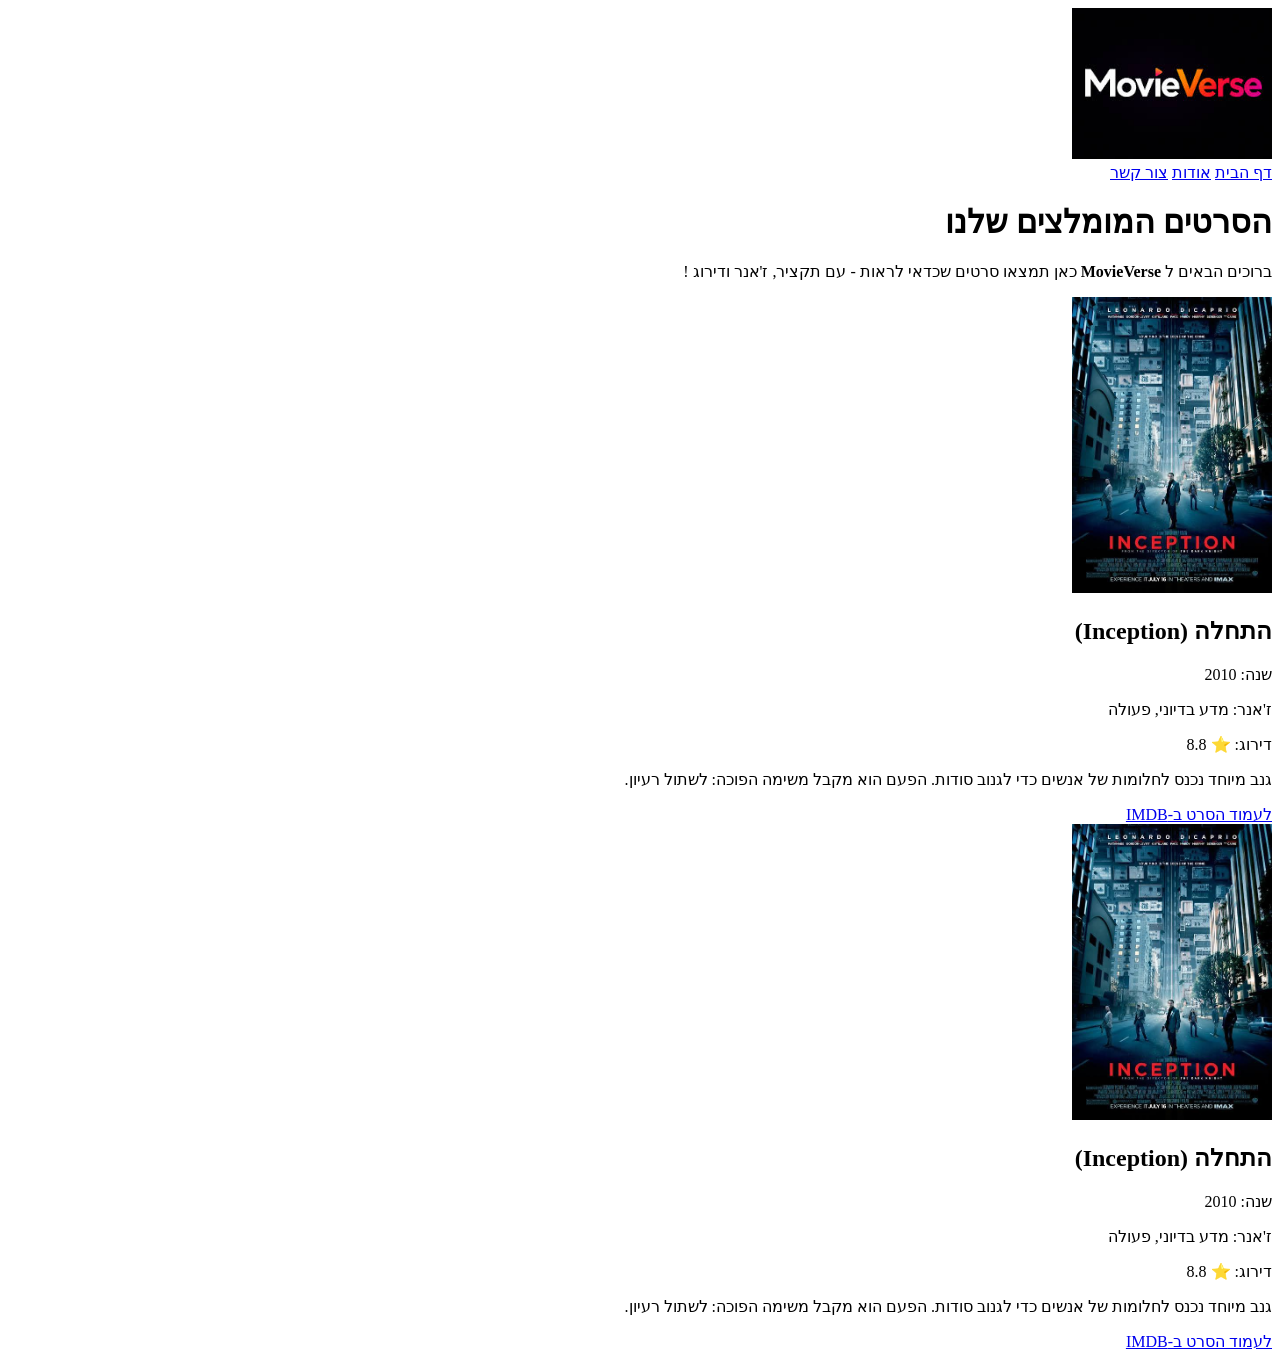
==== index.html @ 305d9ede "Add movie saite - lab 1" ====
<!DOCTYPE html>
<html lang="he" dir="rtl">
<head>
    <meta charset="UTF-8">
    <meta name="viewport" content="width=device-width, initial-scale=1.0">
    <title>MovieVerse - דף הבית</title>
</head>
<body>
<header>
    <a href="index.html">
        <img src="images/logo.png" alt="הלוגו של MovieVerse" width="200">
    </a>
    <nav>
        <a href="index.html">דף הבית</a>
        <a href="about.html">אודות</a>
        <a href="contact.html">צור קשר</a>
    </nav>
</header>
<!-- ==== התוכן הראשי ==== -->
<main>
    <h1>הסרטים המומלצים שלנו</h1>
    <p>ברוכים הבאים ל <b> MovieVerse </b>כאן תמצאו סרטים שכדאי לראות - עם תקציר, ז'אנר ודירוג !</p>
    <div class="movie">
        <img src="images/inception.jpg" alt="הפוסטר של הסרט התחלה" width="200">
        <h2>התחלה (Inception)</h2>
        <p><span>שנה:</span> 2010</p>
        <p><span>ז'אנר:</span> מדע בדיוני, פעולה</p>
        <p><span>דירוג:</span> ⭐ 8.8</p>
        <p>גנב מיוחד נכנס לחלומות של אנשים כדי לגנוב סודות. הפעם הוא מקבל משימה הפוכה: לשתול רעיון.</p>
        <a href="https://www.imdb.com/title/tt1375666/" target="_blank">לעמוד הסרט ב-IMDB</a>
    </div>
    <div class="movie">
        <img src="images/inception.jpg" alt="הפוסטר של הסרט התחלה" width="200">
        <h2>התחלה (Inception)</h2>
        <p><span>שנה:</span> 2010</p>
        <p><span>ז'אנר:</span> מדע בדיוני, פעולה</p>
        <p><span>דירוג:</span> ⭐ 8.8</p>
        <p>גנב מיוחד נכנס לחלומות של אנשים כדי לגנוב סודות. הפעם הוא מקבל משימה הפוכה: לשתול רעיון.</p>
        <a href="https://www.imdb.com/title/tt1375666/" target="_blank">לעמוד הסרט ב-IMDB</a>
    </div>
</main>
</body>
</html>
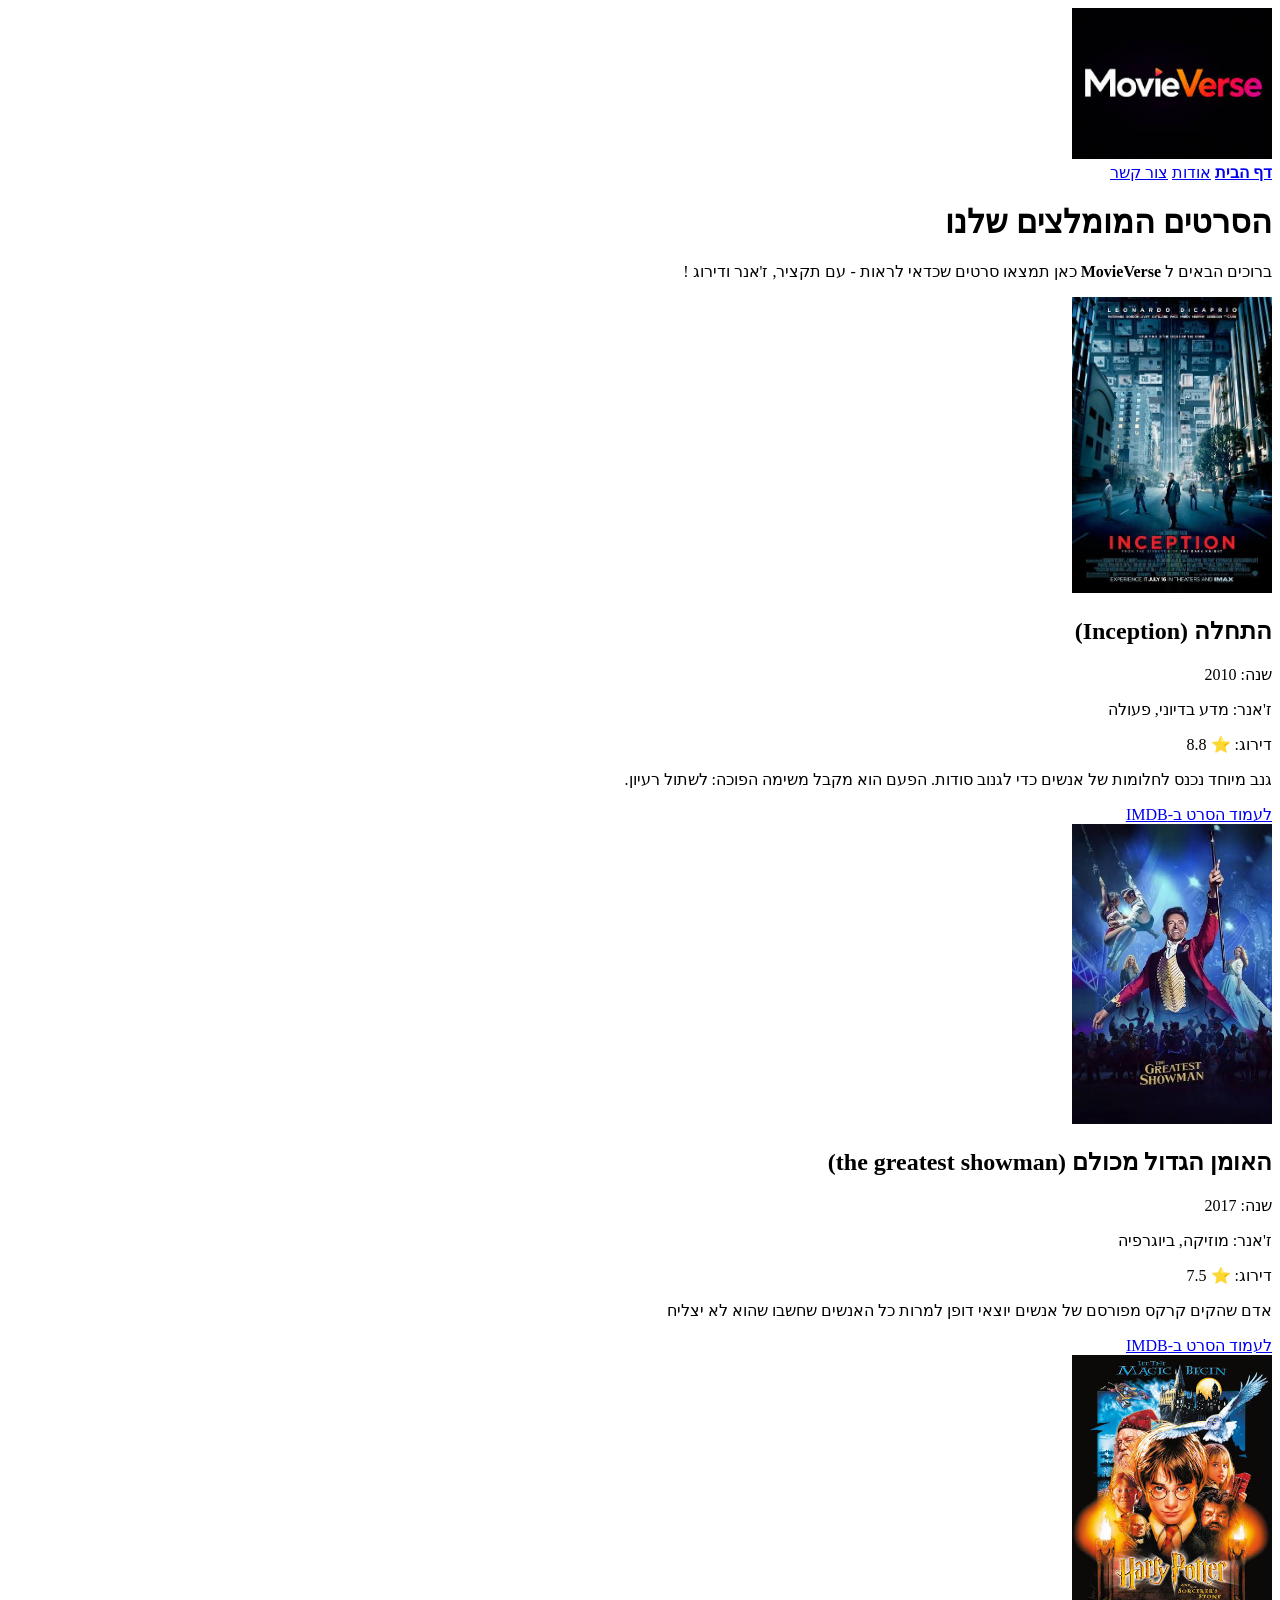
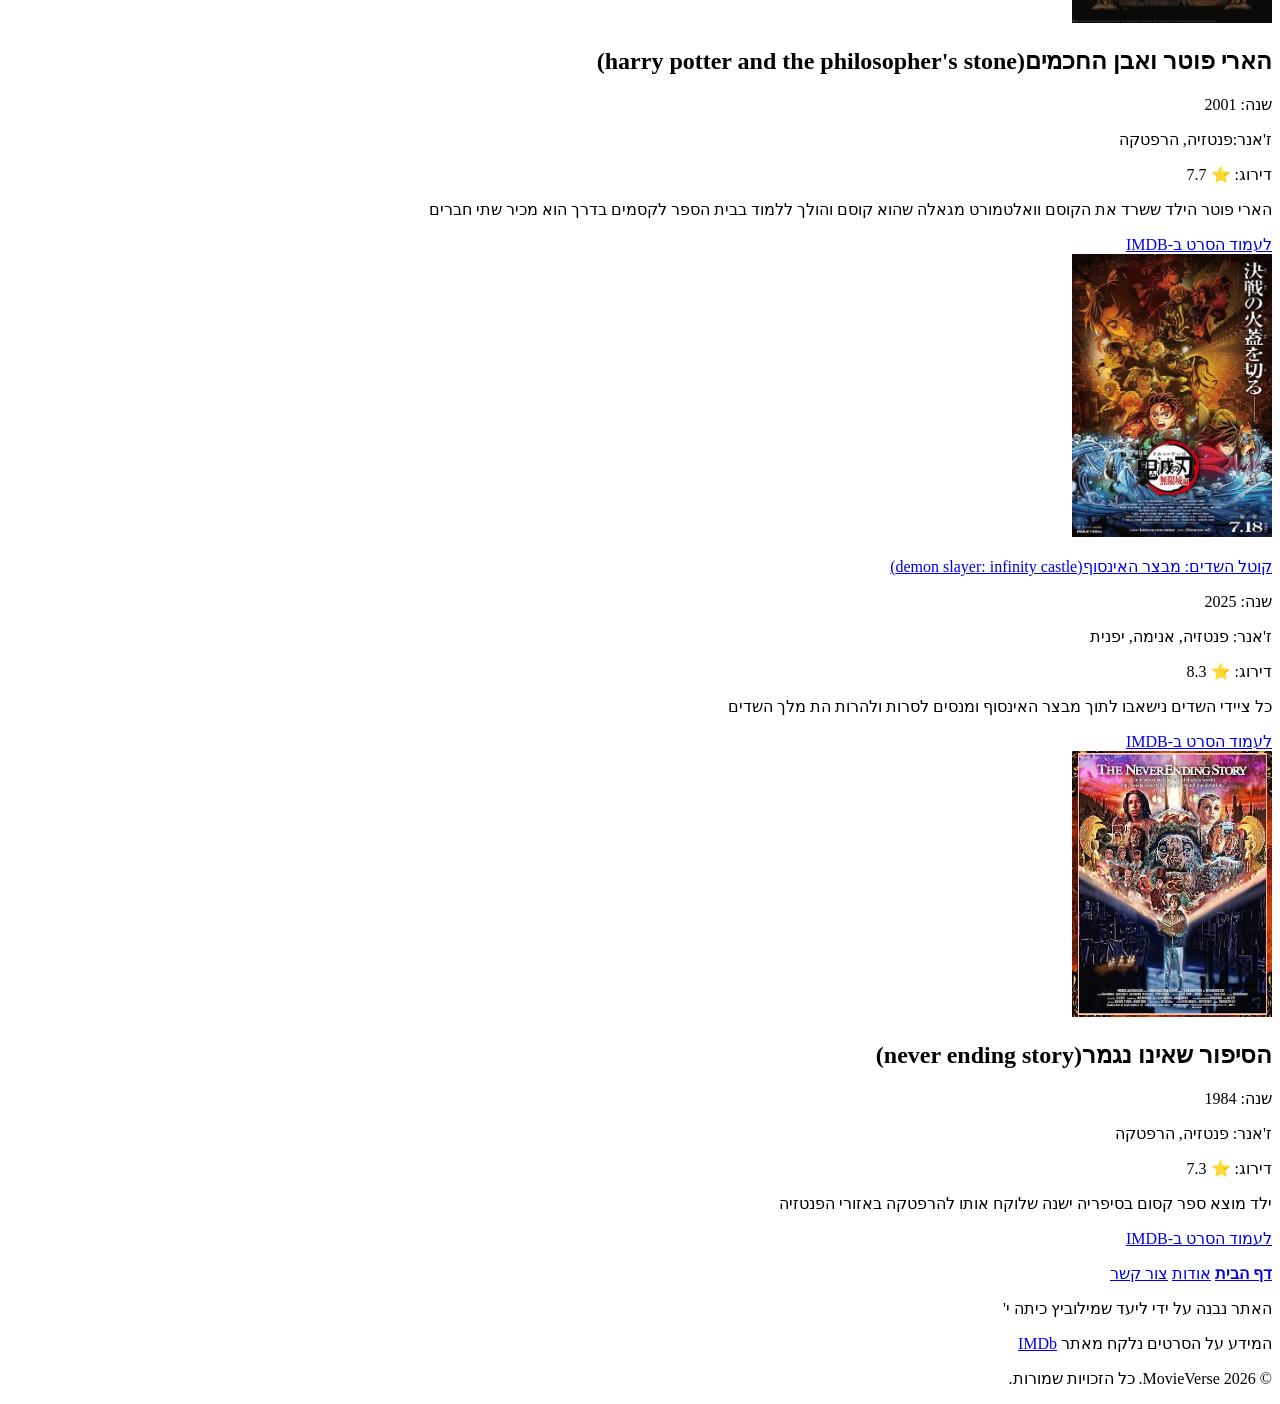
==== commit f6ac77fe: "movie aite" ====
--- a/index.html
+++ b/index.html
@@ -11,7 +11,7 @@
         <img src="images/logo.png" alt="הלוגו של MovieVerse" width="200">
     </a>
     <nav>
-        <a href="index.html">דף הבית</a>
+        <a href="index.html"><b>דף הבית</b></a>
         <a href="about.html">אודות</a>
         <a href="contact.html">צור קשר</a>
     </nav>
@@ -30,14 +30,53 @@
         <a href="https://www.imdb.com/title/tt1375666/" target="_blank">לעמוד הסרט ב-IMDB</a>
     </div>
     <div class="movie">
-        <img src="images/inception.jpg" alt="הפוסטר של הסרט התחלה" width="200">
-        <h2>התחלה (Inception)</h2>
-        <p><span>שנה:</span> 2010</p>
-        <p><span>ז'אנר:</span> מדע בדיוני, פעולה</p>
-        <p><span>דירוג:</span> ⭐ 8.8</p>
-        <p>גנב מיוחד נכנס לחלומות של אנשים כדי לגנוב סודות. הפעם הוא מקבל משימה הפוכה: לשתול רעיון.</p>
-        <a href="https://www.imdb.com/title/tt1375666/" target="_blank">לעמוד הסרט ב-IMDB</a>
+        <img src="images/the_greatest_showman.jpg" alt="הפוסטר של הסרט האומן הגדול מכולם" width="200">
+        <h2>האומן הגדול מכולם (the greatest showman)</h2>
+        <p><span>שנה:</span> 2017</p>
+        <p><span>ז'אנר:</span> מוזיקה, ביוגרפיה</p>
+        <p><span>דירוג:</span> ⭐ 7.5</p>
+        <p> אדם שהקים קרקס מפורסם של אנשים יוצאי דופן למרות כל האנשים שחשבו שהוא לא יצליח </p>
+        <a href="https://www.imdb.com/title/tt1485796/" target="_blank">לעמוד הסרט ב-IMDB</a>
+    </div>
+    <div class="movie">
+        <img src="images/harry_potter.jpg" alt="הפוסטר של הסרט הארי פוטר ואבן החכמים" width="200">
+        <h2>הארי פוטר ואבן החכמים(harry potter and the philosopher's stone)</h2>
+        <p><span>שנה:</span> 2001</p>
+        <p><span>ז'אנר:</span>פנטזיה, הרפטקה</p>
+        <p><span>דירוג:</span> ⭐ 7.7</p>
+        <p>הארי פוטר הילד ששרד את הקוסם וואלטמורט מגאלה שהוא קוסם והולך ללמוד בבית הספר לקסמים בדרך הוא מכיר שתי חברים</p>
+        <a href="https://www.imdb.com/title/tt0241527/" target="_blank">לעמוד הסרט ב-IMDB</a>
+    </div>
+    <div class="movie">
+        <img src="images/demon_slayer.jpg" alt="הפוסטר של הסרט קוטל השדים: מבצר האינסוף" width="200">
+        <p></p>
+        <a href="demon_slayer.html">קוטל השדים: מבצר האינסוף(demon slayer: infinity castle)</a>
+        <p><span>שנה:</span> 2025</p>
+        <p><span>ז'אנר:</span> פנטזיה, אנימה, יפנית</p>
+        <p><span>דירוג:</span> ⭐ 8.3</p>
+        <p>כל ציידי השדים נישאבו לתוך מבצר האינסוף ומנסים לסרות ולהרות הת מלך השדים </p>
+        <a href="https://www.imdb.com/title/tt32820897/" target="_blank">לעמוד הסרט ב-IMDB</a>
+    </div>
+    <div class="movie">
+        <img src="images/never_ending_story.jpg" alt="הפוסטר של הסרט הסיפור שאינו נגמר" width="200">
+        <h2>הסיפור שאינו נגמר(never ending story)</h2>
+        <p><span>שנה:</span> 1984</p>
+        <p><span>ז'אנר:</span> פנטזיה, הרפטקה</p>
+        <p><span>דירוג:</span> ⭐ 7.3</p>
+        <p>ילד מוצא ספר קסום בסיפריה ישנה שלוקח אותו להרפטקה באזורי הפנטזיה</p>
+        <a href="https://www.imdb.com/title/tt0088323/" target="_blank">לעמוד הסרט ב-IMDB</a>
     </div>
 </main>
+<!-- ==== כותרת תחתונה ==== --> 
+ <footer>
+    <p>
+        <a href="index.html"><b>דף הבית</b></a>
+        <a href="about.html">אודות</a>
+        <a href="contact.html">צור קשר</a>
+    </p>
+    <p>האתר נבנה על ידי<span> ליעד שמילוביץ </span>כיתה י'</p>
+    <p>המידע על הסרטים נלקח מאתר <a href="https://www.imdb.com/" target="_blank"> IMDb</a></p>
+    <p>&copy; 2026 MovieVerse. כל הזכויות שמורות.</p>
+ </footer>
 </body>
 </html>
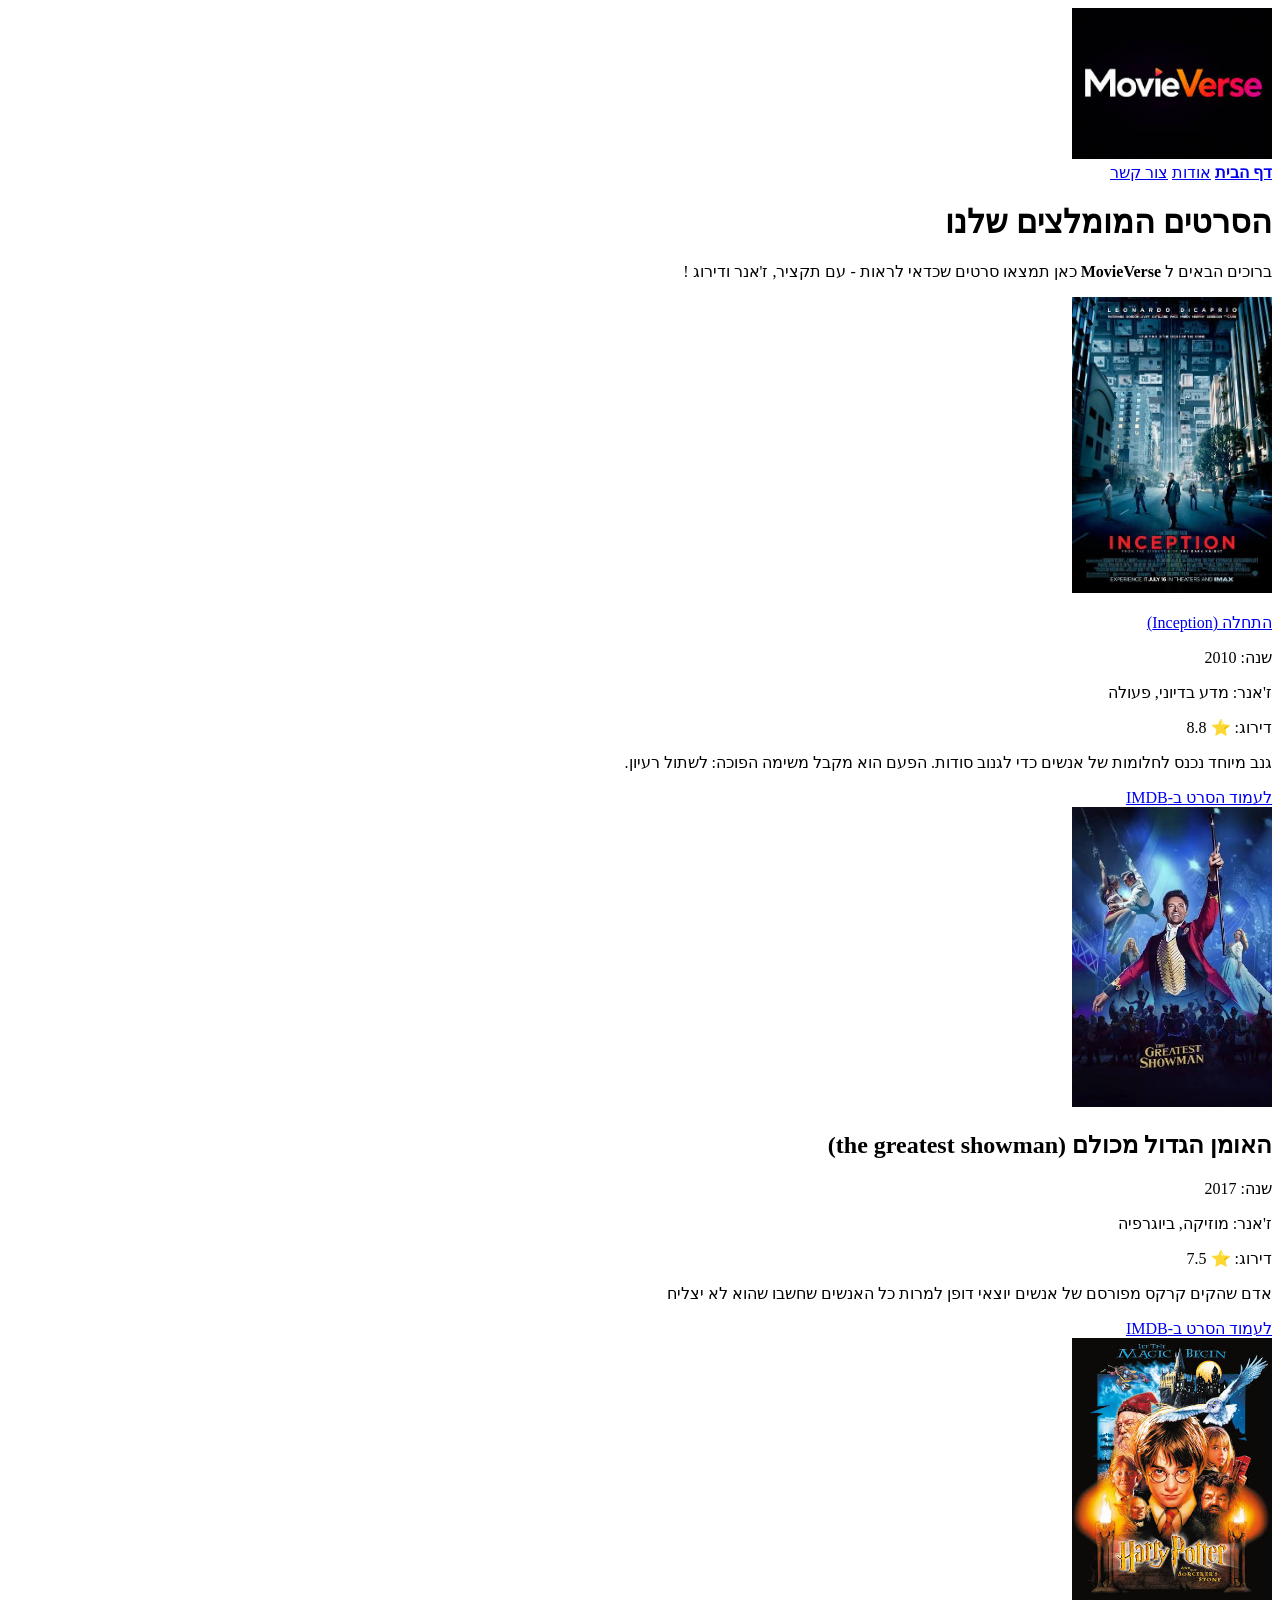
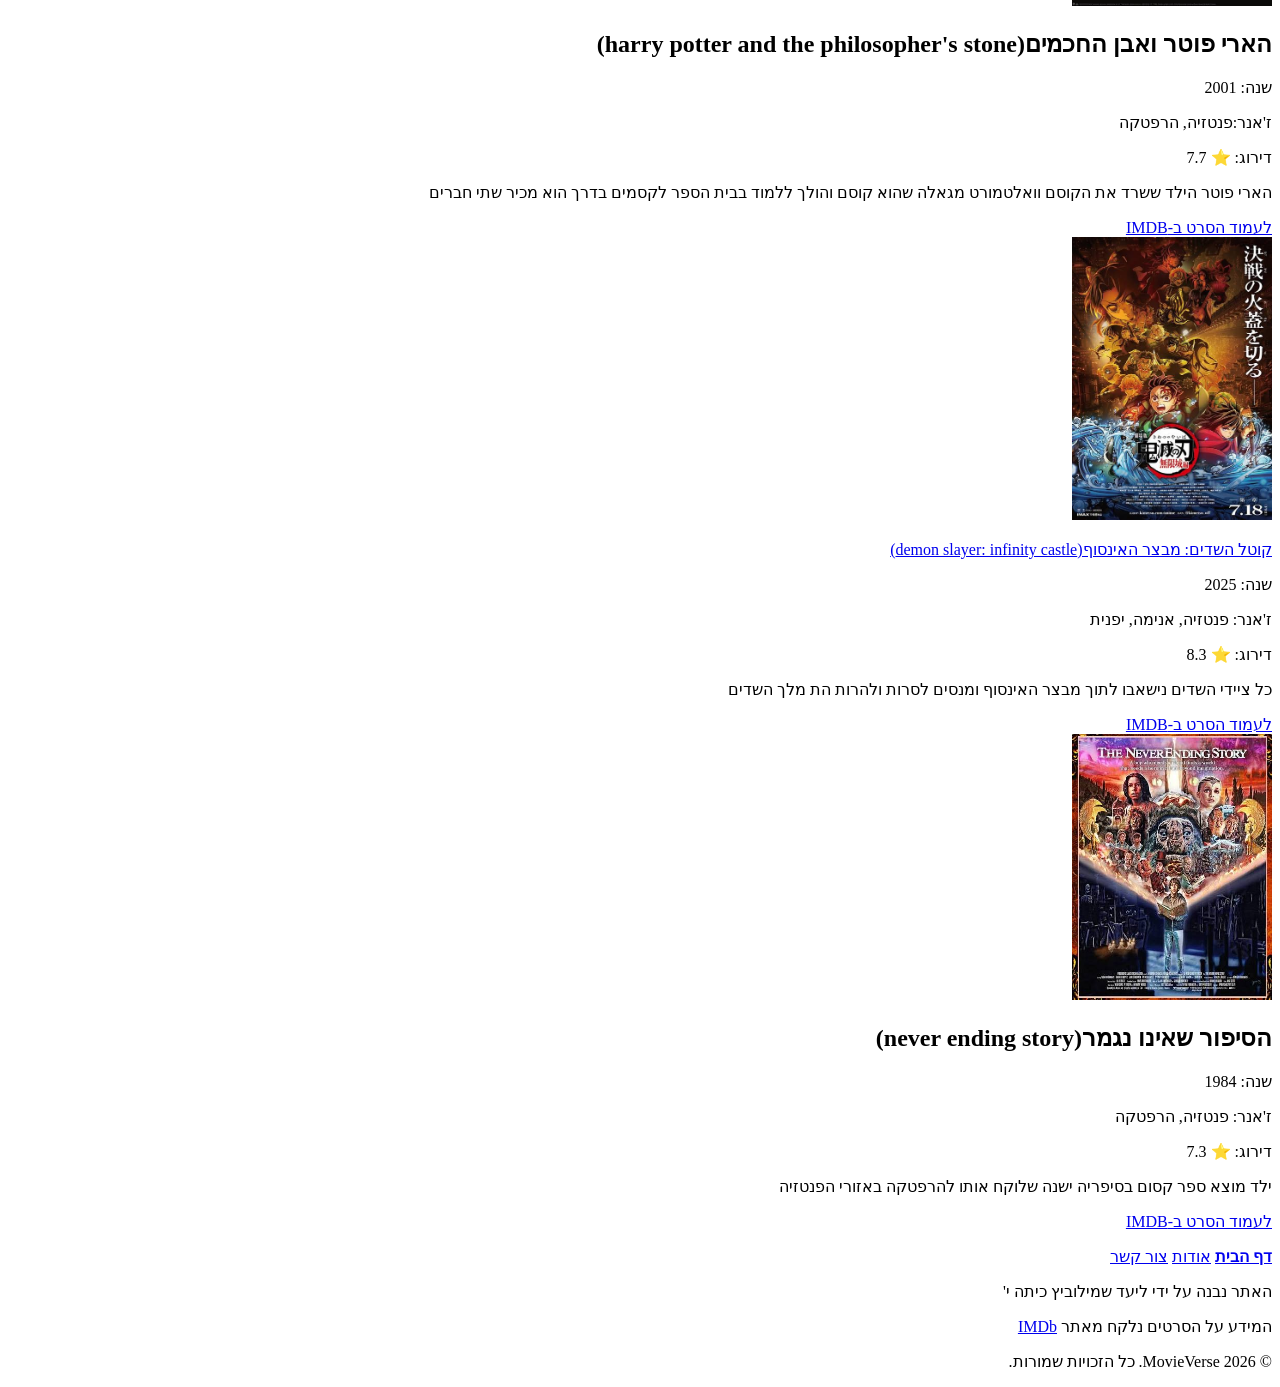
==== commit 9991af38: "Add files via upload" ====
--- a/index.html
+++ b/index.html
@@ -22,7 +22,8 @@
     <p>ברוכים הבאים ל <b> MovieVerse </b>כאן תמצאו סרטים שכדאי לראות - עם תקציר, ז'אנר ודירוג !</p>
     <div class="movie">
         <img src="images/inception.jpg" alt="הפוסטר של הסרט התחלה" width="200">
-        <h2>התחלה (Inception)</h2>
+        <p></p>
+        <a href="inception.html">התחלה (Inception)</a>
         <p><span>שנה:</span> 2010</p>
         <p><span>ז'אנר:</span> מדע בדיוני, פעולה</p>
         <p><span>דירוג:</span> ⭐ 8.8</p>
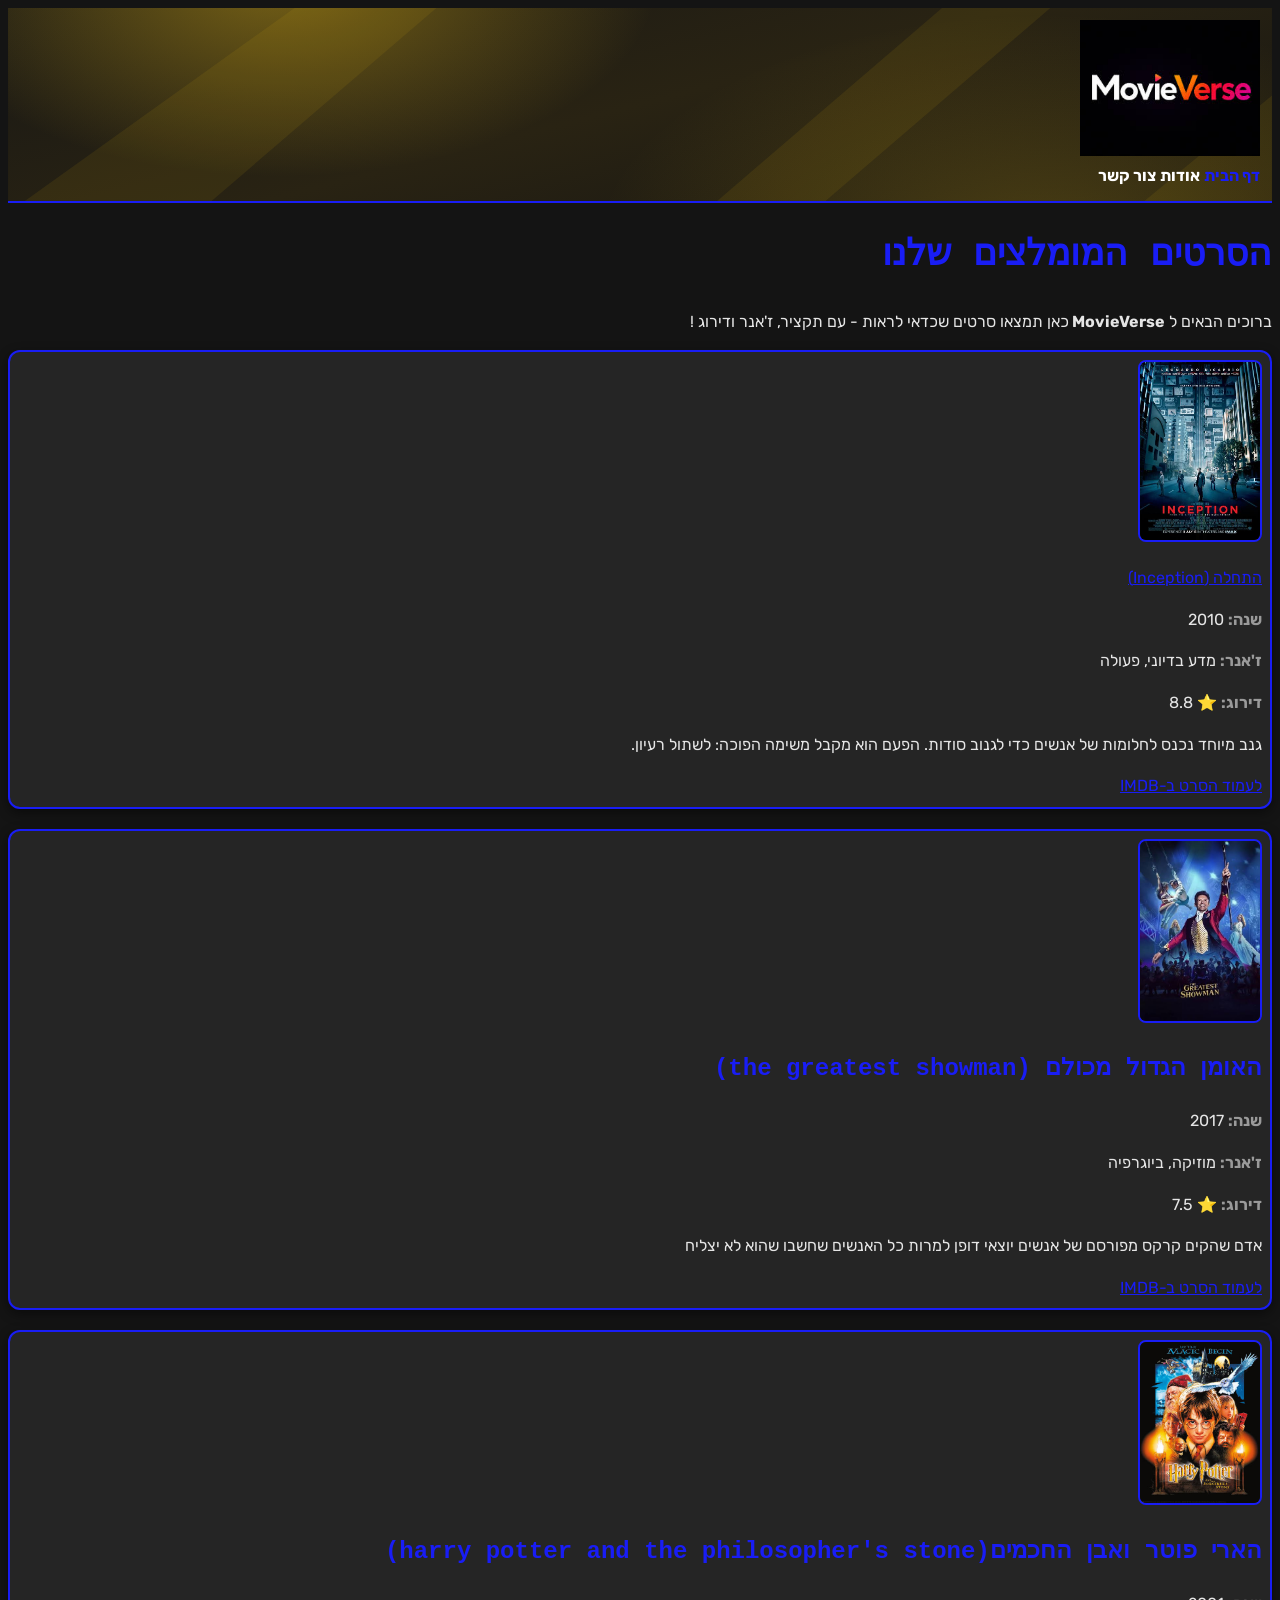
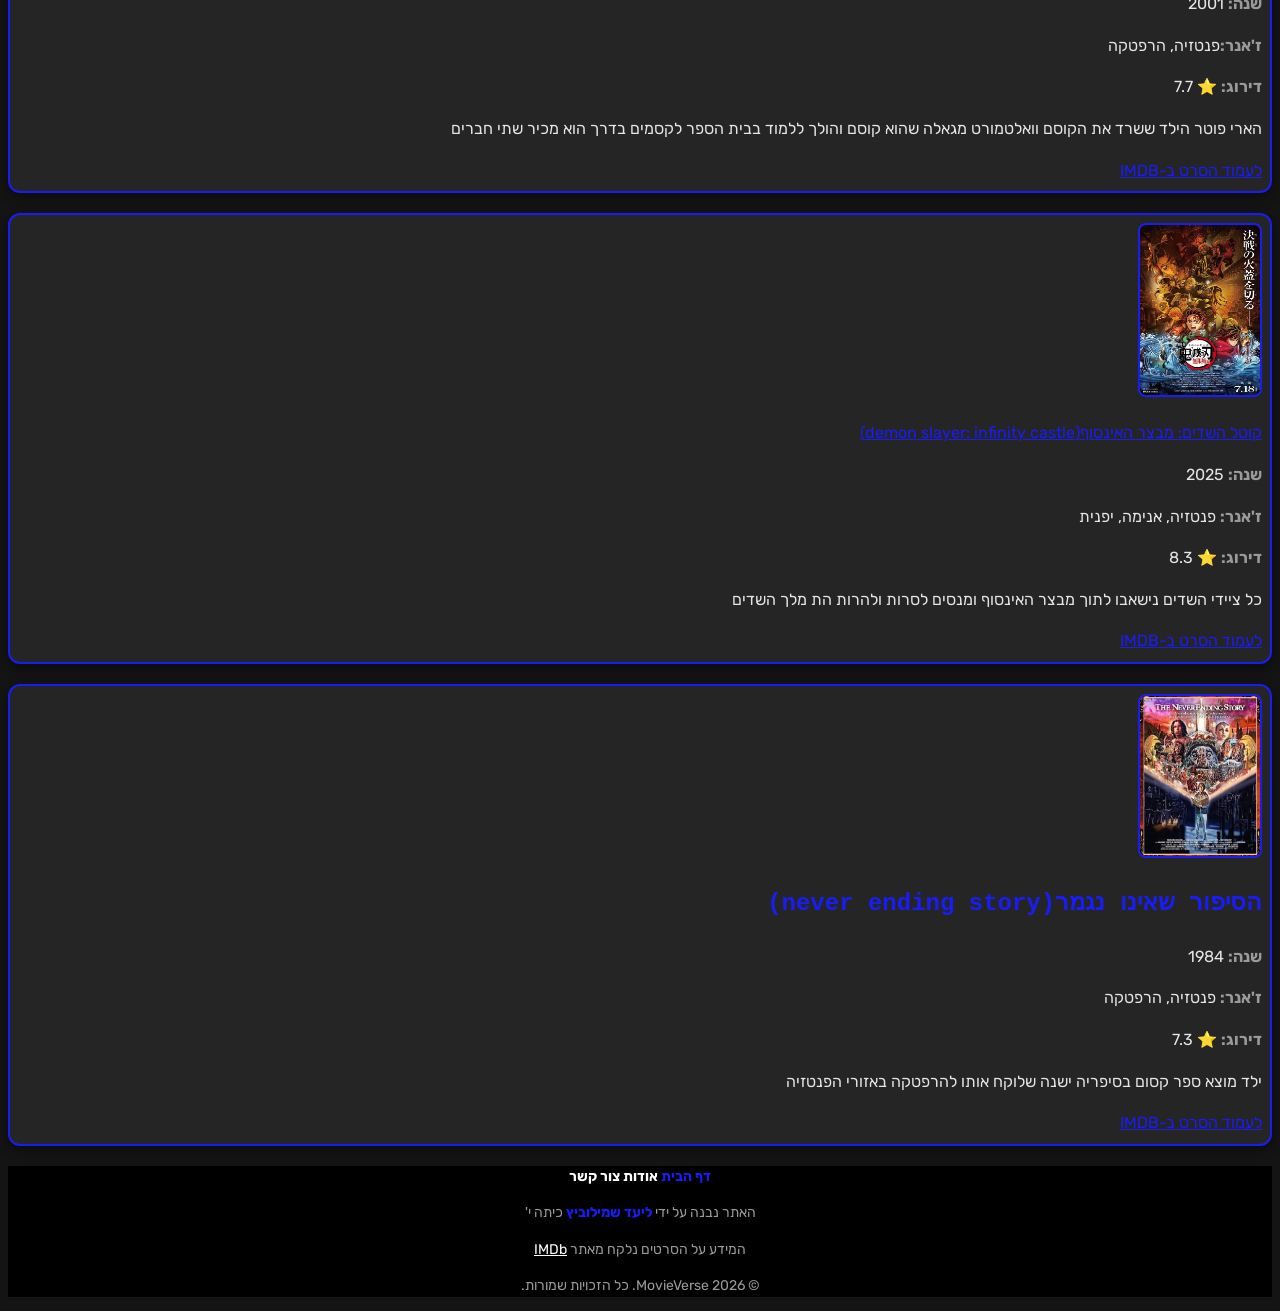
==== commit 1192b6c5: "מעבדה 3 + 4" ====
--- a/index.html
+++ b/index.html
@@ -4,6 +4,8 @@
     <meta charset="UTF-8">
     <meta name="viewport" content="width=device-width, initial-scale=1.0">
     <title>MovieVerse - דף הבית</title>
+    <link href="https://fonts.googleapis.com/css2?family=Rubik:wght@400;700&display=swap" rel="stylesheet">
+    <link rel="stylesheet" href="css/style.css">
 </head>
 <body>
 <header>
@@ -11,7 +13,7 @@
         <img src="images/logo.png" alt="הלוגו של MovieVerse" width="200">
     </a>
     <nav>
-        <a href="index.html"><b>דף הבית</b></a>
+        <a href="index.html" class="active"><b>דף הבית</b></a>
         <a href="about.html">אודות</a>
         <a href="contact.html">צור קשר</a>
     </nav>
@@ -71,9 +73,11 @@
 <!-- ==== כותרת תחתונה ==== --> 
  <footer>
     <p>
-        <a href="index.html"><b>דף הבית</b></a>
-        <a href="about.html">אודות</a>
-        <a href="contact.html">צור קשר</a>
+        <nav>
+            <a href="index.html" class="active"><b>דף הבית</b></a>
+            <a href="about.html">אודות</a>
+            <a href="contact.html">צור קשר</a>
+        </nav>
     </p>
     <p>האתר נבנה על ידי<span> ליעד שמילוביץ </span>כיתה י'</p>
     <p>המידע על הסרטים נלקח מאתר <a href="https://www.imdb.com/" target="_blank"> IMDb</a></p>
--- a/css/style.css
+++ b/css/style.css
@@ -0,0 +1,97 @@
+body {
+    font-family: "Rubik", Arial, sans-serif;
+    background-color: #141414;
+    color: #e5e5e5;
+    line-height: 1.6;
+}
+h1 {
+    font-family: "Courier new", Arial, sans-serif;
+    color: #191df5;
+    font-size: 36px;
+}
+
+/* ===== כל האתר ===== */
+header {
+    background-color: #000000;
+    background-image: url("../images/cinema-banner.svg");
+    background-position: center;
+    background-size: cover;
+    padding: 12px;
+    border-bottom: 2px solid #191df5;
+}
+header img {
+    width: 180px;
+}
+nav a {
+    color: #ffffff;
+    font-weight: bold;
+    text-decoration: none;
+}
+nav {
+    color: #555555;
+}
+nav a.active {
+    color: #191df5;
+}
+a:hover {
+    color: #f5c518;
+}
+
+/* ===== כותרת עליונה ===== */
+.movie img {
+    width: 120px;
+    border: 2px solid #191df5;
+    border-radius: 8px;
+}
+.movie h2 {
+    font-family: "Courier new", Arial, sans-serif;
+    color: #191df5;
+    font-size: 24px;
+}
+.movie span {
+    color: #9a9a9a;
+    font-weight: bold;
+}
+.movie a {
+    color: #191df5;
+}
+.movie {
+    background-color: #252525;
+    border: 2px solid #191df5;
+    border-radius: 12px;
+    box-shadow: 0 4px 12px rgba(0, 0, 0, 0.45);
+    padding: 8px;
+    margin-bottom: 20px;
+}
+.movie:hover {
+    background-color: #1b1d28;
+    border-color: #1841f5;
+    box-shadow: 0 8px 20px rgba(245, 197, 24, 0.22);
+}
+
+/* ===== עמוד אודות ===== */
+.about img {
+    width: 200px;
+    border: 3px solid #6184f7;
+    border-radius: 50%;
+    box-shadow: 0 4px 14px rgba(245, 197, 24, 0.25);
+}
+.about h2 span {
+    color: #191df5;
+}
+
+/* ===== כותרת תחתונה ===== */
+footer {
+    background-color: #000000;
+    color: #9a9a9a;
+    text-align: center;
+    font-size: 14px;
+}
+footer a {
+    color: #ffffff;
+}
+
+footer span {
+    color: #191df5;
+    font-weight: bold;
+}
